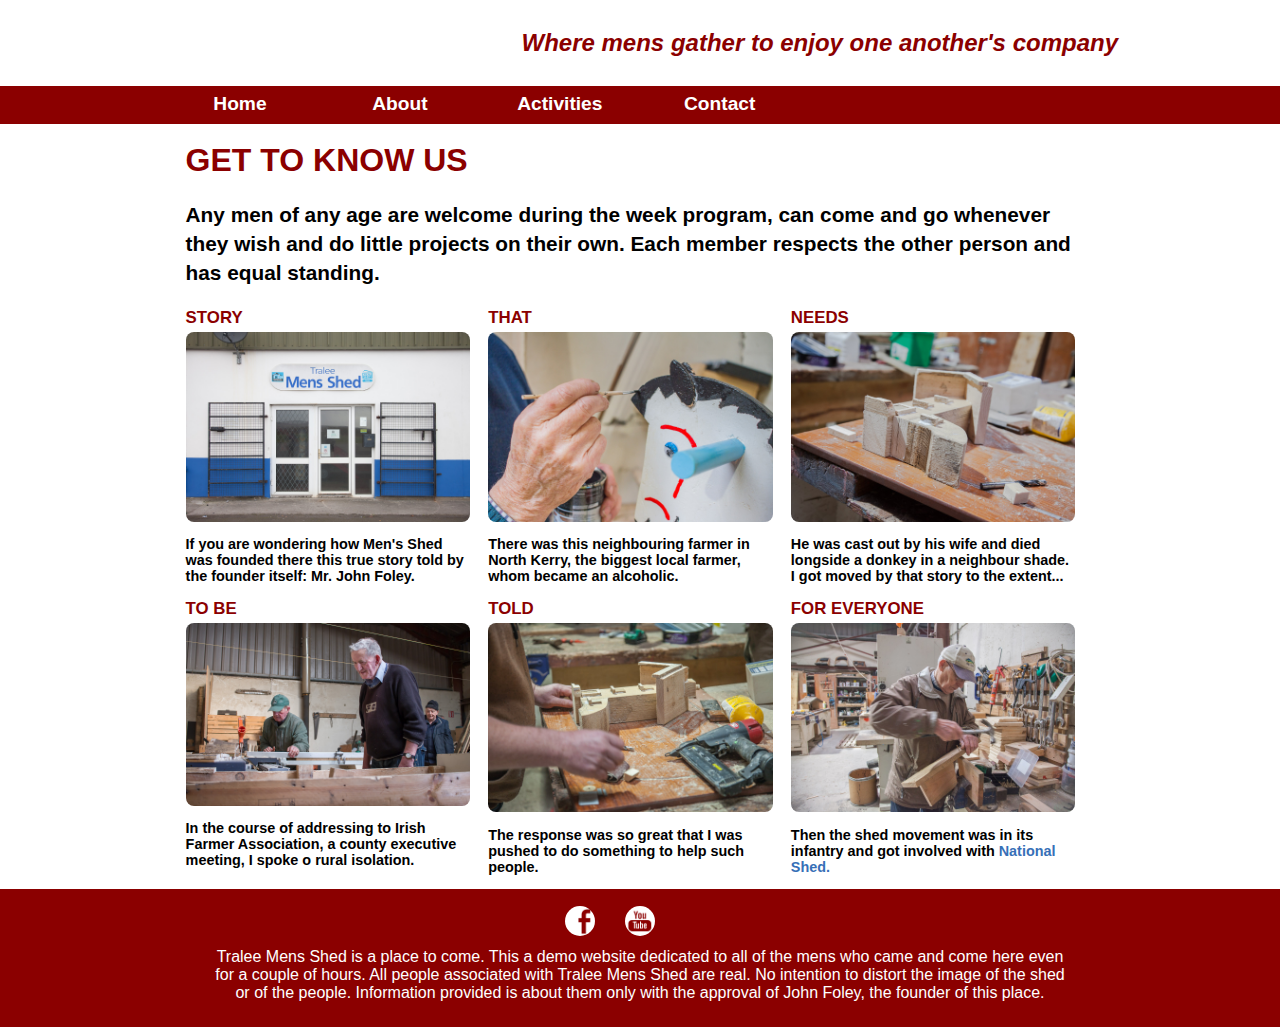
==== about.html @ 5c641f40 "mens shed website" ====
<!doctype html>
<html lang="en">
<head>
<meta charset="utf-8">
<title>About</title>
<link href="css/main.css" rel="stylesheet" type="text/css">
<link href="images/" rel="icon" type="image/x-icon" />
<script>var __adobewebfontsappname__="dreamweaver"</script>
<script src="http://use.edgefonts.net/exo:i1,i6,n1,n2,n3,n6:default.js" type="text/javascript"></script>
<meta name="viewport" content="width=device-width, initial-scale=1">
</head>

<body>
<header>
  <h1><img src="images/" width="159" height="89" alt=""/>The Mens Shed</h1>
  <p>Where mens gather to enjoy one another's company</p>
</header>
<nav>
  <h2 id="menulink"><a href="#navlinks">Menu</a></h2>
  <ul class="displayed" id="navlinks">
    <li><a href="index.html">Home</a></li>
    <li><a href="about.html" class="current">About</a></li>
    <li><a href="activities.html">Activities</a></li>
    <li><a href="contact.html">Contact</a></li>
  </ul>
</nav>
<br>
<article class="intro">
  <h2>Get to know us</h2>
  <p>Any men of any age are welcome during the week program, can come and go whenever they wish and do little projects on their own. Each member respects the other person and has equal standing.</p>
</article>
<article class="maincontent">
  <section>
    <h3>Story</h3>
    <img src="images/IMG_4584.jpg" alt="front_of_men_shed"/>
    <p>If you are wondering how Men's Shed was founded there this true story told by the founder itself: Mr. John Foley.</p>
  </section>
  <section>
    <h3>That</h3>
    <img src="images/IMG_0246.jpg" alt=""/>
    <p>There was this neighbouring farmer in North Kerry, the biggest local farmer, whom became an alcoholic.</p>
  </section>
  <section>
    <h3>Needs</h3>
    <img src="images/IMG_4416.jpg" alt="men-shed"/>
    <p>He was cast out by his wife and died longside a donkey in a neighbour shade. I got moved by that story to the extent...</p>
  </section>
  <section class="clearleft">
    <h3>To be</h3>
    <img src="images/IMG_0355.jpg" alt="inside-menshed"/>
    <p>In the course of addressing to Irish Farmer Association, a county executive meeting, I spoke o rural isolation. </p>
  </section>
  <section>
    <h3>Told</h3>
    <img src="images/IMG_4355.jpg" alt="working-with-wood"/>
    <p>The response was so great that I was pushed to do something to help such people.</p>
  </section>
  <section>
    <h3>For everyone</h3>
    <img src="images/IMG_4398.jpg" alt="men-working"/>
    <p>Then the shed movement was in its infantry and got involved with <a href="http://menssheds.ie/" target="_blank">National Shed.</a></p>
  </section>
</article>
<footer>
  <ul>
    <li><a href="https://www.facebook.com/mensshed.tralee"><img src="images/facebook.png" alt="Facebook"></a></li>
    <li><a href="https://www.youtube.com/watch?v=YA_hU5zSPKc"><img src="images/youtube.png" alt="YouTube"></a></li>
  </ul>
  <p>Tralee Mens Shed is a place to come. This a demo website dedicated to all of the mens who came and come here even for a couple of hours. All people associated with Tralee Mens Shed are real. No intention to distort the image of the shed or of the people. Information provided is about them only with the approval of John Foley, the founder of this place.</p>
</footer>
<script src="js/menu.js"></script>
</body>
</html>
---- css/main.css ----
@charset "utf-8";
html {
    box-sizing: border-box;
}
*, *:before, *:after {
    box-sizing: inherit;
}
body {
    margin: 0;
    font-family: exo, "Helvetica Neue", Helvetica, Arial, sans-serif;
    font-weight: 600;
}
a {
    color: #3770B7;
    text-decoration: none;
    font-weight: 600;
}
a:visited {
    color: #4C83C9;
}
a:hover, a:active, a:focus {
    color: #499D6B;
    text-decoration: underline;
}
header h1 {
    text-indent: -900px;
    margin-top: 0;
    padding-top: 0.2em;
}
header {
    position: relative;
    overflow-y: hidden;
    background-color: white;
    max-width: 960px;
    margin: 0 auto;
}
header h1 img {
    position: absolute;
    left: 2%;
}
header p {
    color: #8B0000;
    font-style: italic;
    font-size: 1.5em;
    font-weight: 600;
    margin-top: 3em;
    margin-left: 2%;
}
h2, h3 {
    color: #8B0000;
    text-transform: uppercase;
}
nav {
    background-color: #8B0000;
    position: relative;
}
#menulink {
    margin: 0;
}
#menulink a {
    font-size: 1.2em;
    text-transform: uppercase;
    font-style: normal;
}
#menulink a, #navlinks a {
    display: block;
    width: 100%;
    height: 2em;
    text-align: center;
    background-color:#8B0000;
    color: white;
    padding: .4em 0;
    text-decoration: none;
    font-weight: bold;
    font-size: 1.2em;
}
#navlinks {
    padding: 0px;
    list-style-type: none;
    width: 100%;
    margin: 0 auto;
    position: absolute;
    -webkit-transition: all ease-out 0.5s;
    transition: all ease-out 0.5s;
}
#navlinks.displayed {
    top: 57px;
    z-index: 1;
    opacity: 1;
}
#navlinks.start {
    display: none;
}
#navlinks.collapsed {
    top: -15em;
    opacity: 0;
}
#navlinks li {
    margin: 0px;
}
#navlinks a:visited {
   color: whitesmoke;

}
#navlinks a:hover, #navlinks a:active, #navlinks a:focus {
    color: #8B0000;
    background-color: white;
}
#navlinks a.current:active, #navlinks a.current:visited {
    color: white;
    background-color: #8B0000;
}
#hero {
    position: relative;
    max-width: 1800px;
    margin: 0 auto;
}
#hero h2 {
    position: absolute;
    top: 0%;
    color: white;
    font-size: 1.5em;
    width: 50%;
    left: 3%;
    text-shadow: 2px 2px 6px rgba(82,82,82,0.78);
}
#hero img {
    max-width: 100%;
}
article {
    margin: 0 auto;
    max-width: 960px;
    padding: 0 2%;
}
.intro h2 {
    margin-top: 1em;
}
.intro p {
    font-size: 1.3em;
    line-height: 1.4;
}
.intro video {
    width: 90%;
    margin: 0 auto 2em;
    display: block;
}
#sample_menu {
    margin-left: auto;
    margin-right: auto;
    margin-bottom: 2em;
    border-spacing: 0px 1em;
}
#sample_menu caption {
    color: #DF4848;
    font-weight: 600;
    font-size: 1.5em;
    text-align: left;
    margin-left: 2%;
}
#sample_menu th {
    padding-bottom: 0.6em;
    border-bottom: 3px solid #888888;
    text-transform: uppercase;
}
#sample_menu td {
    padding: 0em 1em 0.9em;
    border-bottom: 1px solid #C3C3C3;
}
#sample_menu td:last-child {
    text-align: right;
}
.maincontent {
    overflow: hidden;
}
.intro h2, .maincontent h2, .maincontent h3 {
    margin-bottom: 0.25em;
    margin-top: 0;
}
.intro h2, .maincontent h2 {
    font-size: 2em;
}
.maincontent section {
    font-size: 0.9em;
}
.maincontent img {
    width: 100%;
    border-radius: 8px;
    display: block;
    margin: 0 auto;
}



.clearleft {
    clear: left;
}


footer {
    clear: left;
    color: white;
    background-color: darkred;
    padding: 1px 0;
    overflow: hidden;
}
footer ul {
    width: 180px;
    margin: 0 auto;
    padding: 1em 0;
    list-style: none;
}
footer li a {
    display: block;
    width: 30px;
    float: left;
    margin: 0 15px;
}
footer img {
    border-radius: 50%;
    max-width: 100%;
}
footer p {
    padding: 0.5em 3em;
    clear: left;
    font-family: Arial, sans-serif;
    font-weight: 500;
    font-size: 1.00em;
    max-width: 960px;
    margin-left: auto;
    margin-right: auto;
	text-align:center;
}

@media (min-width: 680px) {
header h1 img {
    left: 0;
}
header p {
    font-size: 1.5em;
    text-align: right;
    margin: -1.5em 2px 1.2em 0;
}
#menulink {
    display: none;
}
#navlinks {
    max-width: 960px;
    position: static;
}
#navlinks.collapsed {
    opacity: 1;
}
#navlinks {
    height: 2.4em;
}
#navlinks a {
    width: 16.66%;
    float: left;
}
#hero h2 {
    font-size: 2.2em;
    width: 33%;
}
.maincontent section {
    width: 33.3%;
    padding-right: 2%;
    float: left;
}

#events {
    max-width: 1800px;
    margin: 0 auto;
}
.event {
    width: 50%;
    float: left;
    position: relative;
    padding: 0;
}
.description {
    position: absolute;
    bottom: 0;
    background-color: black;
    background-color: rgba(0,0,0,0.64);
    padding: 1px 20px;
}
.description, .description h2 {
    color: white;
}
#business, #wedding {
    height: 75vh;
    min-height: 750px;
    max-height: 1350px;
    background-repeat: no-repeat;
    background-size: cover;
}
#business {
    background-image: url(../images/events_business.jpg);
    background-position: center;
}
#wedding {
    background-image: url(../images/events_wedding.jpg);
    background-position: 40% top;
}
#attractions {
    padding: 10em 2em;
    background-image: url(../images/leicester_square.jpg);
    background-repeat: no-repeat;
    background-size: cover;
    background-position: center top;
    min-height: 75vh;
}
#attractions article {
    background-color: white;
    background-color: rgba(255,255,255,0.90);
    width: 60%;
    padding: 1em 2em;
    border-radius: 12px;
    max-width: 700px;
}
#attractions h2 {
    margin-top: 0;
}
#attractions p:first-of-type {
    font-size: 1.3em;
    line-height: 1.4;
}
}

@media (min-width: 900px) {

#navlinks a[href="index.html"] {
    background-image: none;
}
#navlinks a[href="rooms.html"] {
    background-position: left top;
}
#navlinks a[href="info.html"] {
    background-position: left -30px;
}
#navlinks a[href="dining.html"] {
    background-position: left -60px;
}
#navlinks a[href="events.html"] {
    background-position: left -90px;
}
#navlinks a[href="attractions.html"] {
    background-position: left -122px;
}
}

/* Style inputs with type="text", select elements and textareas */
input[type=text],textarea {
    width: 100%; /* Full width */
    padding: 12px; /* Some padding */  
    border: 1px solid #ccc; /* Gray border */
    border-radius: 4px; /* Rounded borders */
    box-sizing: border-box; /* Make sure that padding and width stays in place */
    margin-top: 6px; /* Add a top margin */
    margin-bottom: 16px; /* Bottom margin */
    resize: vertical /* Allow the user to vertically resize the textarea (not horizontally) */
}

/* Style the submit button with a specific background color etc */
input[type=submit] {
    background-color: darkred;
    color: white;
    padding: 12px 20px;
    border: none;
    border-radius: 4px;
    cursor: pointer;
}

/* When moving the mouse over the submit button, switch colors */
input[type=submit]:hover {
    background-color: white;
    color: darkred;
}

/* Add a background color and some padding around the form */
.container {
    border-radius: 5px;
    background-color: #f2f2f2;
    padding: 20px;
}

.contact-heading {
    color:black;
    text-align: center;
}
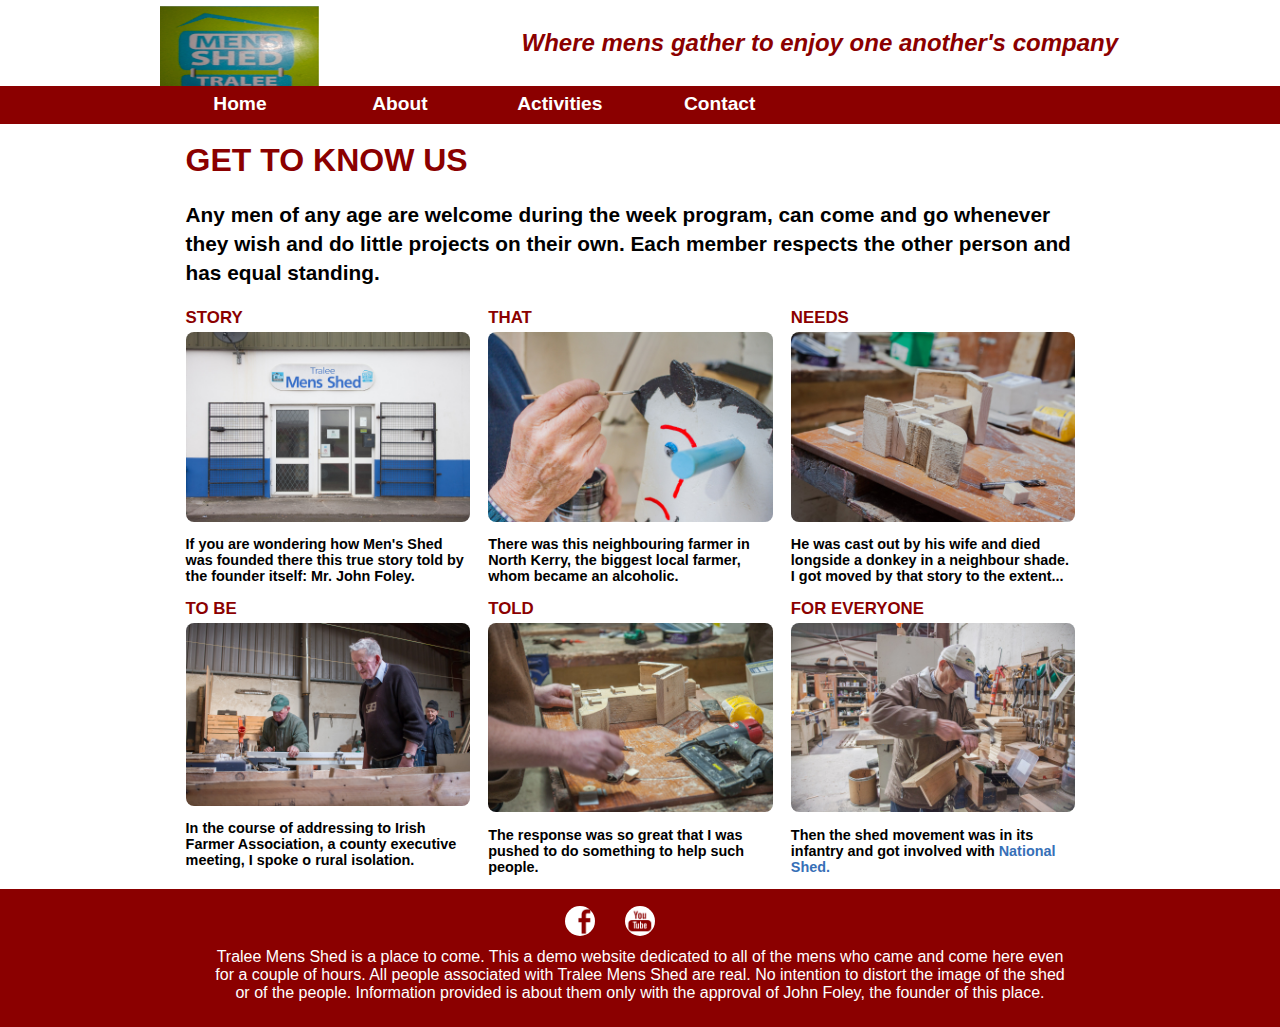
==== commit a78ece57: "added the logo on again, proper place" ====
--- a/about.html
+++ b/about.html
@@ -12,7 +12,7 @@
 
 <body>
 <header>
-  <h1><img src="images/" width="159" height="89" alt=""/>The Mens Shed</h1>
+  <h1><img src="images/logo1.png" width="159" height="89" alt=""/>The Mens Shed</h1>
   <p>Where mens gather to enjoy one another's company</p>
 </header>
 <nav>
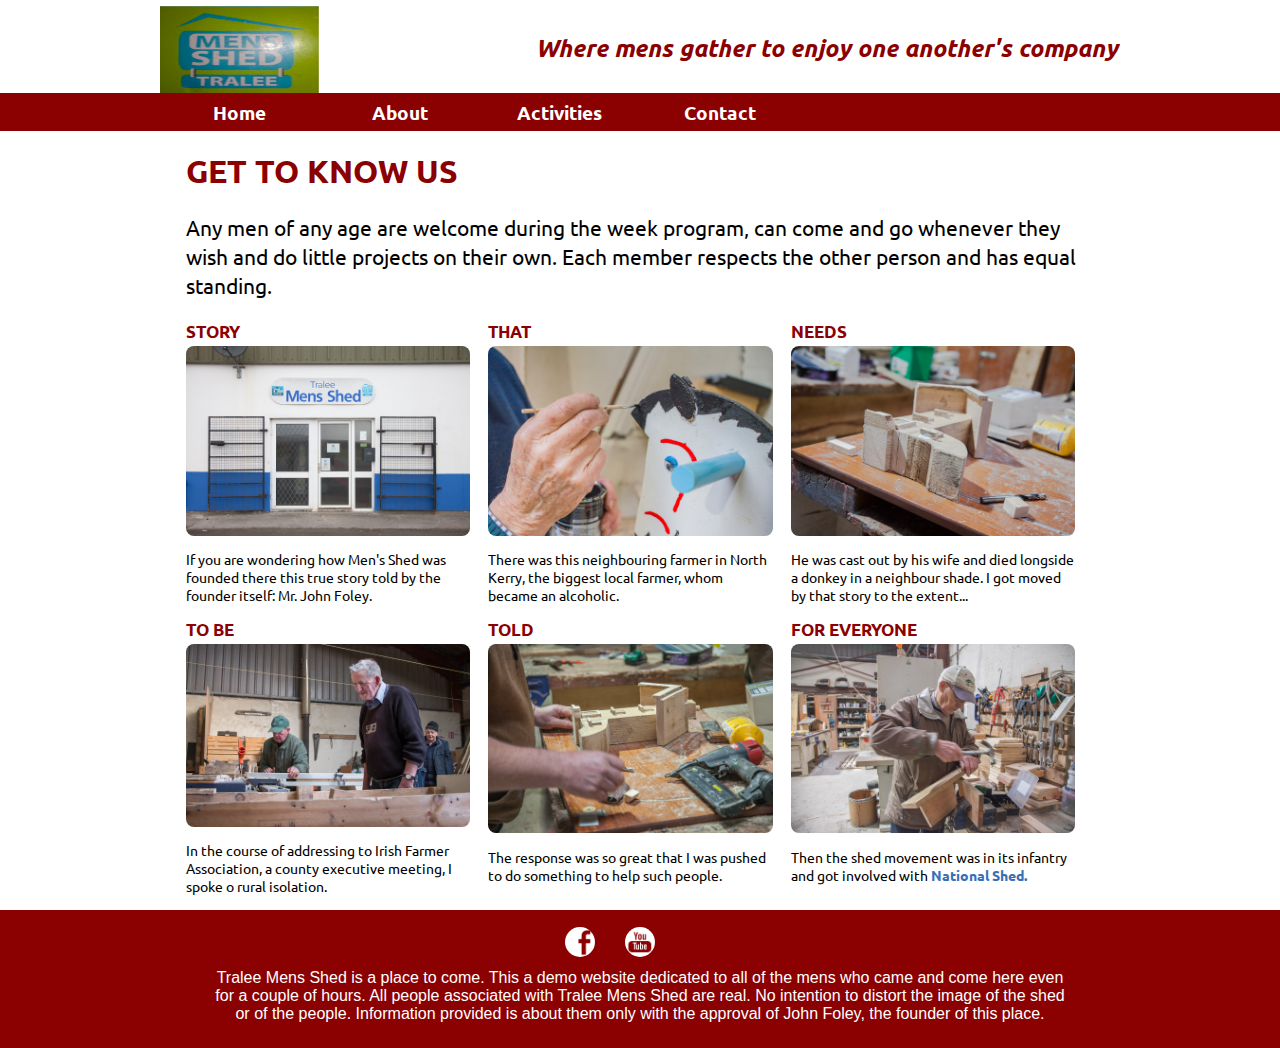
==== commit 63c39709: "changed the fonts" ====
--- a/about.html
+++ b/about.html
@@ -5,8 +5,7 @@
 <title>About</title>
 <link href="css/main.css" rel="stylesheet" type="text/css">
 <link href="images/" rel="icon" type="image/x-icon" />
-<script>var __adobewebfontsappname__="dreamweaver"</script>
-<script src="http://use.edgefonts.net/exo:i1,i6,n1,n2,n3,n6:default.js" type="text/javascript"></script>
+<link href="https://fonts.googleapis.com/css2?family=Ubuntu&display=swap" rel="stylesheet"> 
 <meta name="viewport" content="width=device-width, initial-scale=1">
 </head>
 
--- a/css/main.css
+++ b/css/main.css
@@ -7,8 +7,7 @@
 }
 body {
     margin: 0;
-    font-family: exo, "Helvetica Neue", Helvetica, Arial, sans-serif;
-    font-weight: 600;
+    font-family: 'Ubuntu', sans-serif;
 }
 a {
     color: #3770B7;
